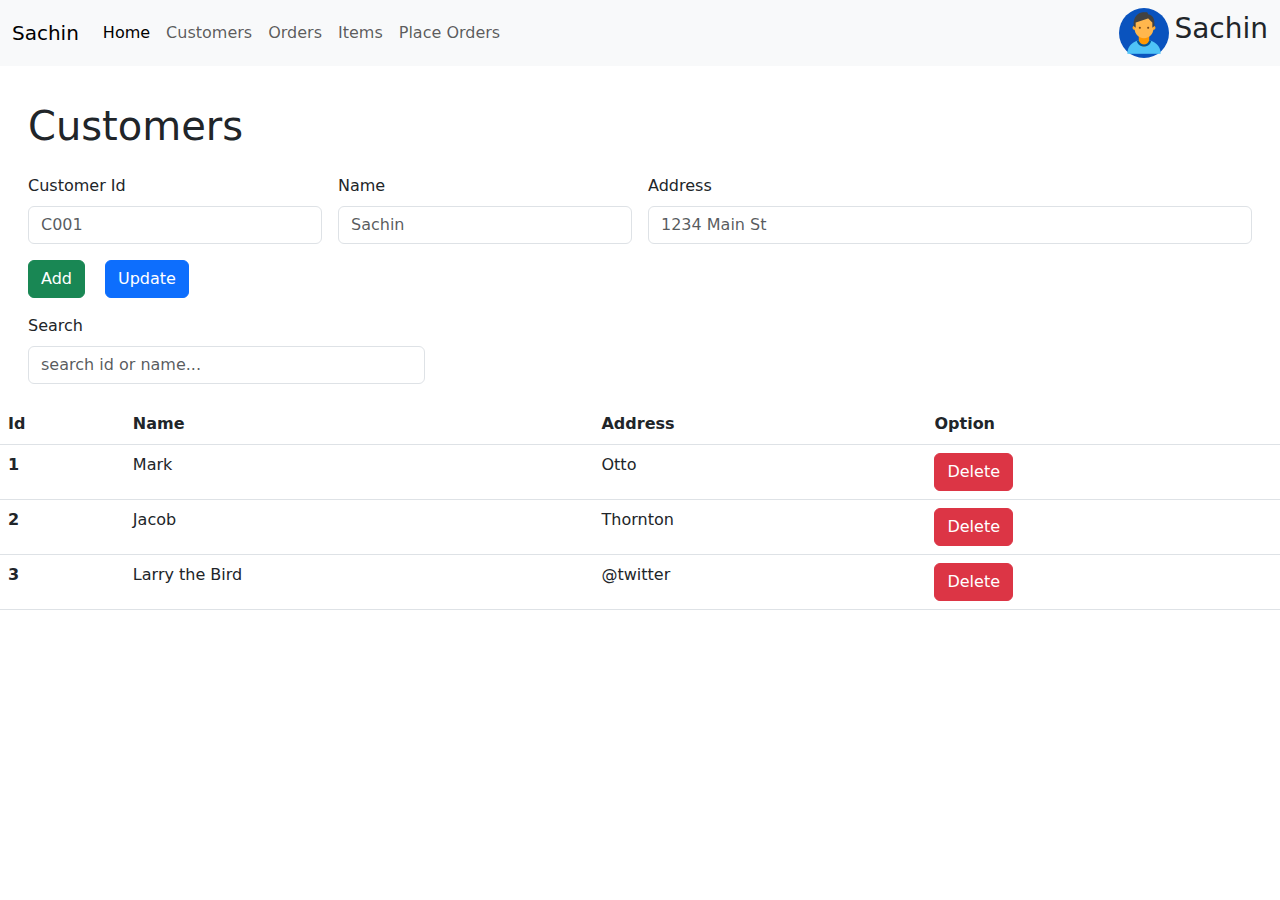
==== pages/customer.html @ 8b5821ea "init completed customer page" ====
<!DOCTYPE html>
<html lang="en">
<head>
    <meta charset="UTF-8">
    <meta name="viewport"
          content="width=device-width, user-scalable=no, initial-scale=1.0, maximum-scale=1.0, minimum-scale=1.0">
    <meta http-equiv="X-UA-Compatible" content="ie=edge">
    <title>customers</title>
    <link rel="stylesheet" href="/lib/bootstrap-5.3.0-alpha3-dist/css/bootstrap.min.css">
    <link rel="stylesheet" href="../css/index.css">
    <link rel="stylesheet" href="../css/customer.css">
</head>
<body>
<nav class="navbar navbar-expand-lg bg-body-tertiary">
    <div class="container-fluid">
        <a class="navbar-brand" href="#">Sachin</a>
        <button class="navbar-toggler" type="button" data-bs-toggle="collapse" data-bs-target="#navbarSupportedContent"
                aria-controls="navbarSupportedContent" aria-expanded="false" aria-label="Toggle navigation">
            <span class="navbar-toggler-icon"></span>
        </button>
        <div class="collapse navbar-collapse" id="navbarSupportedContent">
            <ul class="navbar-nav me-auto mb-2 mb-lg-0">
                <li class="nav-item">
                    <a class="nav-link active" aria-current="page" href="../index.html">Home</a>
                </li>
                <li class="nav-item">
                    <a class="nav-link" href="customer.html">Customers</a>
                </li>
                <li class="nav-item">
                    <a class="nav-link" href="orders.html">Orders</a>
                </li>
                <li class="nav-item">
                    <a class="nav-link" href="items.html">Items</a>
                </li>
                <li class="nav-item">
                    <a class="nav-link" href="place-order.html">Place Orders</a>
                </li>
            </ul>
            <div class="avatar-container">
                <div class="avatar">
                    <img src="../assets/img/avatar.png" alt="img">
                </div>
                <h3>Sachin</h3>
            </div>
        </div>
    </div>
</nav>
<form class="row g-3 customer-form">
    <h1>Customers</h1>
    <div class="col-lg-3 col-12 col-md-6 col-sm-12">
        <label for="customer_id" class="form-label">Customer Id</label>
        <input type="text" class="form-control" id="customer_id" placeholder="C001">
    </div>
    <div class=" col-lg-3 col-12 col-md-6 col-sm-12">
        <label for="customer_name" class="form-label">Name</label>
        <input type="text" class="form-control" id="customer_name" placeholder="Sachin">
    </div>
    <div class="col-md-12 col-lg-6 col-sm-12">
        <label for="customer_address" class="form-label">Address</label>
        <input type="text" class="form-control" id="customer_address" placeholder="1234 Main St">
    </div>

    <div class="col-12 button-section">
        <button type="submit" class="btn btn-success">Add</button>
        <button type="submit" class="btn btn-primary">Update</button>
    </div>
    <div class="col-md-6 col-sm-12 col-lg-4">
        <label for="search" class="form-label">Search</label>
        <input type="text" class="form-control" id="search" placeholder="search id or name...">
    </div>
</form>
<table class="table table-hover">
    <thead>
    <tr>
        <th scope="col">Id</th>
        <th scope="col">Name</th>
        <th scope="col">Address</th>
        <th scope="col">Option</th>
    </tr>
    </thead>
    <tbody>
    <tr>
        <th scope="row">1</th>
        <td>Mark</td>
        <td>Otto</td>
        <td>
            <button class="btn btn-danger">Delete</button>
        </td>
    </tr>
    <tr>
        <th scope="row">2</th>
        <td>Jacob</td>
        <td>Thornton</td>
        <td>
            <button class="btn btn-danger">Delete</button>
        </td>
    </tr>
    <tr>
        <th scope="row">3</th>
        <td >Larry the Bird</td>
        <td>@twitter</td>
        <td>
            <button class="btn btn-danger">Delete</button>
        </td>
    </tr>
    </tbody>
</table>
<script src="../lib/bootstrap-5.3.0-alpha3-dist/js/bootstrap.min.js"></script>

</body>
</html>
---- css/index.css ----
.avatar{
    width: fit-content;
    height: fit-content;
    background-color: #0a53be;
    border-radius: 100%;
}
.avatar-container{
    display: flex;
    flex-direction: row;
    justify-content: center;
    align-items: center;
    gap: 5px;
}
.button-section{
    display: flex;
    flex-direction: row;
    gap: 20px;
}
---- css/customer.css ----
.customer-form{
    margin: 20px;
}
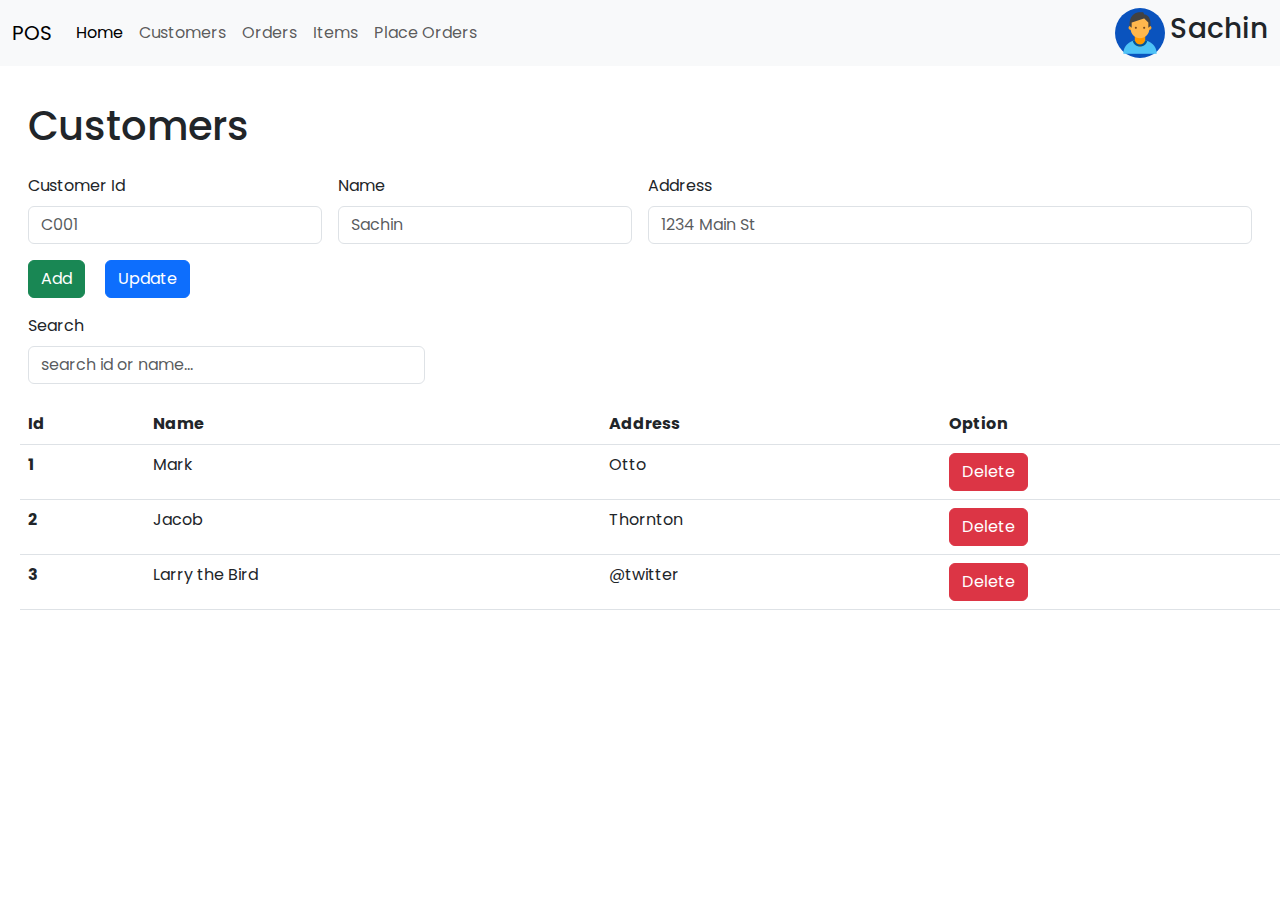
==== commit 94348399: "completed" ====
--- a/pages/customer.html
+++ b/pages/customer.html
@@ -13,7 +13,7 @@
 <body>
 <nav class="navbar navbar-expand-lg bg-body-tertiary">
     <div class="container-fluid">
-        <a class="navbar-brand" href="#">Sachin</a>
+        <a class="navbar-brand" href="../index.html">POS</a>
         <button class="navbar-toggler" type="button" data-bs-toggle="collapse" data-bs-target="#navbarSupportedContent"
                 aria-controls="navbarSupportedContent" aria-expanded="false" aria-label="Toggle navigation">
             <span class="navbar-toggler-icon"></span>
@@ -45,66 +45,69 @@
         </div>
     </div>
 </nav>
-<form class="row g-3 customer-form">
-    <h1>Customers</h1>
-    <div class="col-lg-3 col-12 col-md-6 col-sm-12">
-        <label for="customer_id" class="form-label">Customer Id</label>
-        <input type="text" class="form-control" id="customer_id" placeholder="C001">
-    </div>
-    <div class=" col-lg-3 col-12 col-md-6 col-sm-12">
-        <label for="customer_name" class="form-label">Name</label>
-        <input type="text" class="form-control" id="customer_name" placeholder="Sachin">
-    </div>
-    <div class="col-md-12 col-lg-6 col-sm-12">
-        <label for="customer_address" class="form-label">Address</label>
-        <input type="text" class="form-control" id="customer_address" placeholder="1234 Main St">
-    </div>
+<main>
+    <form class="row g-3 customer-form">
+        <h1>Customers</h1>
+        <div class="col-lg-3 col-12 col-md-6 col-sm-12">
+            <label for="customer_id" class="form-label">Customer Id</label>
+            <input type="text" class="form-control" id="customer_id" placeholder="C001">
+        </div>
+        <div class=" col-lg-3 col-12 col-md-6 col-sm-12">
+            <label for="customer_name" class="form-label">Name</label>
+            <input type="text" class="form-control" id="customer_name" placeholder="Sachin">
+        </div>
+        <div class="col-md-12 col-lg-6 col-sm-12">
+            <label for="customer_address" class="form-label">Address</label>
+            <input type="text" class="form-control" id="customer_address" placeholder="1234 Main St">
+        </div>
 
-    <div class="col-12 button-section">
-        <button type="submit" class="btn btn-success">Add</button>
-        <button type="submit" class="btn btn-primary">Update</button>
-    </div>
-    <div class="col-md-6 col-sm-12 col-lg-4">
-        <label for="search" class="form-label">Search</label>
-        <input type="text" class="form-control" id="search" placeholder="search id or name...">
-    </div>
-</form>
-<table class="table table-hover">
-    <thead>
-    <tr>
-        <th scope="col">Id</th>
-        <th scope="col">Name</th>
-        <th scope="col">Address</th>
-        <th scope="col">Option</th>
-    </tr>
-    </thead>
-    <tbody>
-    <tr>
-        <th scope="row">1</th>
-        <td>Mark</td>
-        <td>Otto</td>
-        <td>
-            <button class="btn btn-danger">Delete</button>
-        </td>
-    </tr>
-    <tr>
-        <th scope="row">2</th>
-        <td>Jacob</td>
-        <td>Thornton</td>
-        <td>
-            <button class="btn btn-danger">Delete</button>
-        </td>
-    </tr>
-    <tr>
-        <th scope="row">3</th>
-        <td >Larry the Bird</td>
-        <td>@twitter</td>
-        <td>
-            <button class="btn btn-danger">Delete</button>
-        </td>
-    </tr>
-    </tbody>
-</table>
+        <div class="col-12 button-section">
+            <button type="submit" class="btn btn-success">Add</button>
+            <button type="submit" class="btn btn-primary">Update</button>
+        </div>
+        <div class="col-md-6 col-sm-12 col-lg-4">
+            <label for="search" class="form-label">Search</label>
+            <input type="text" class="form-control" id="search" placeholder="search id or name...">
+        </div>
+    </form>
+    <table class="table table-hover">
+        <thead>
+        <tr>
+            <th scope="col">Id</th>
+            <th scope="col">Name</th>
+            <th scope="col">Address</th>
+            <th scope="col">Option</th>
+        </tr>
+        </thead>
+        <tbody>
+        <tr>
+            <th scope="row">1</th>
+            <td>Mark</td>
+            <td>Otto</td>
+            <td>
+                <button class="btn btn-danger">Delete</button>
+            </td>
+        </tr>
+        <tr>
+            <th scope="row">2</th>
+            <td>Jacob</td>
+            <td>Thornton</td>
+            <td>
+                <button class="btn btn-danger">Delete</button>
+            </td>
+        </tr>
+        <tr>
+            <th scope="row">3</th>
+            <td >Larry the Bird</td>
+            <td>@twitter</td>
+            <td>
+                <button class="btn btn-danger">Delete</button>
+            </td>
+        </tr>
+        </tbody>
+    </table>
+</main>
+
 <script src="../lib/bootstrap-5.3.0-alpha3-dist/js/bootstrap.min.js"></script>
 
 </body>
--- a/css/index.css
+++ b/css/index.css
@@ -1,3 +1,8 @@
+@import url('https://fonts.googleapis.com/css2?family=Poppins&display=swap');
+
+*{
+    font-family: 'Poppins', sans-serif;
+}
 .avatar{
     width: fit-content;
     height: fit-content;
@@ -16,3 +21,13 @@
     flex-direction: row;
     gap: 20px;
 }
+.pos{
+    color: #006D32;
+    margin: 20px;
+}
+.content{
+    margin: 20px;
+}
+.customers, .orders{
+    color: #1864BD;
+}--- a/css/customer.css
+++ b/css/customer.css
@@ -1,3 +1,3 @@
-.customer-form{
+.customer-form, .table{
     margin: 20px;
-}+}
